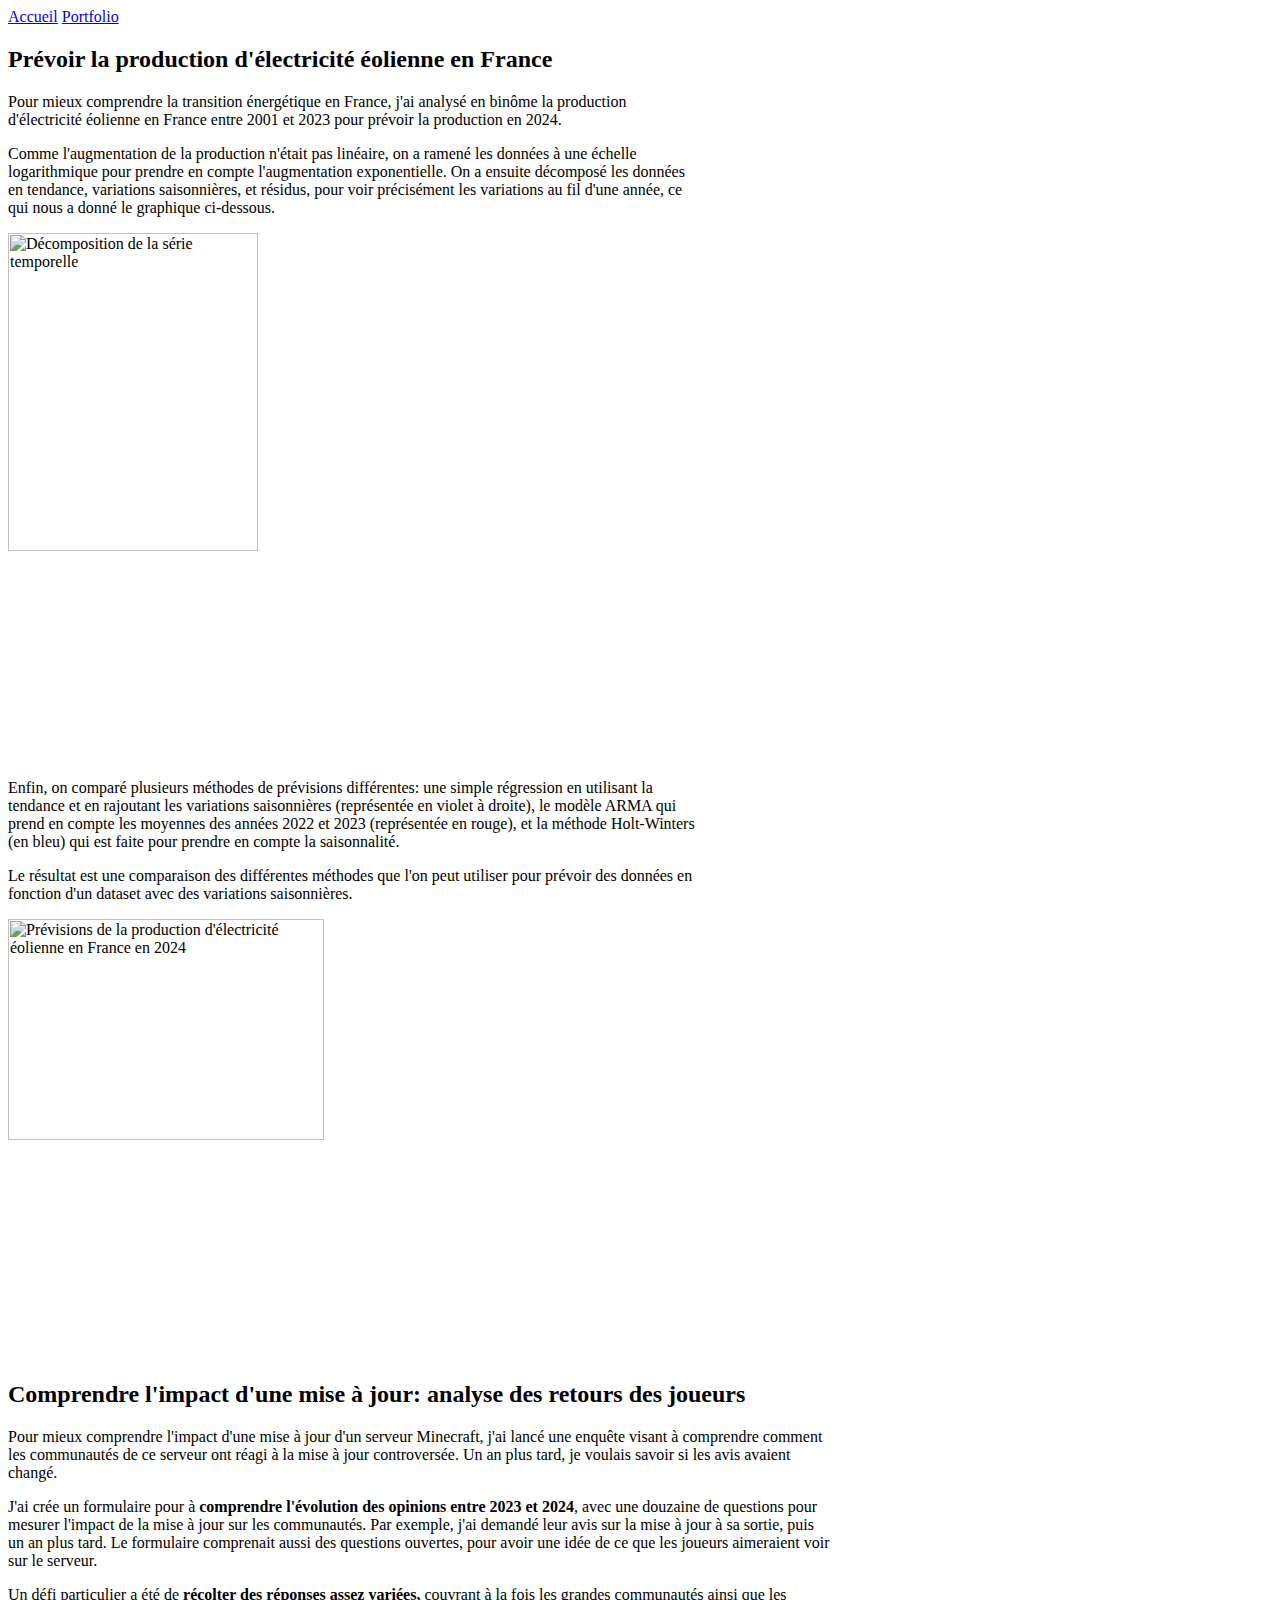
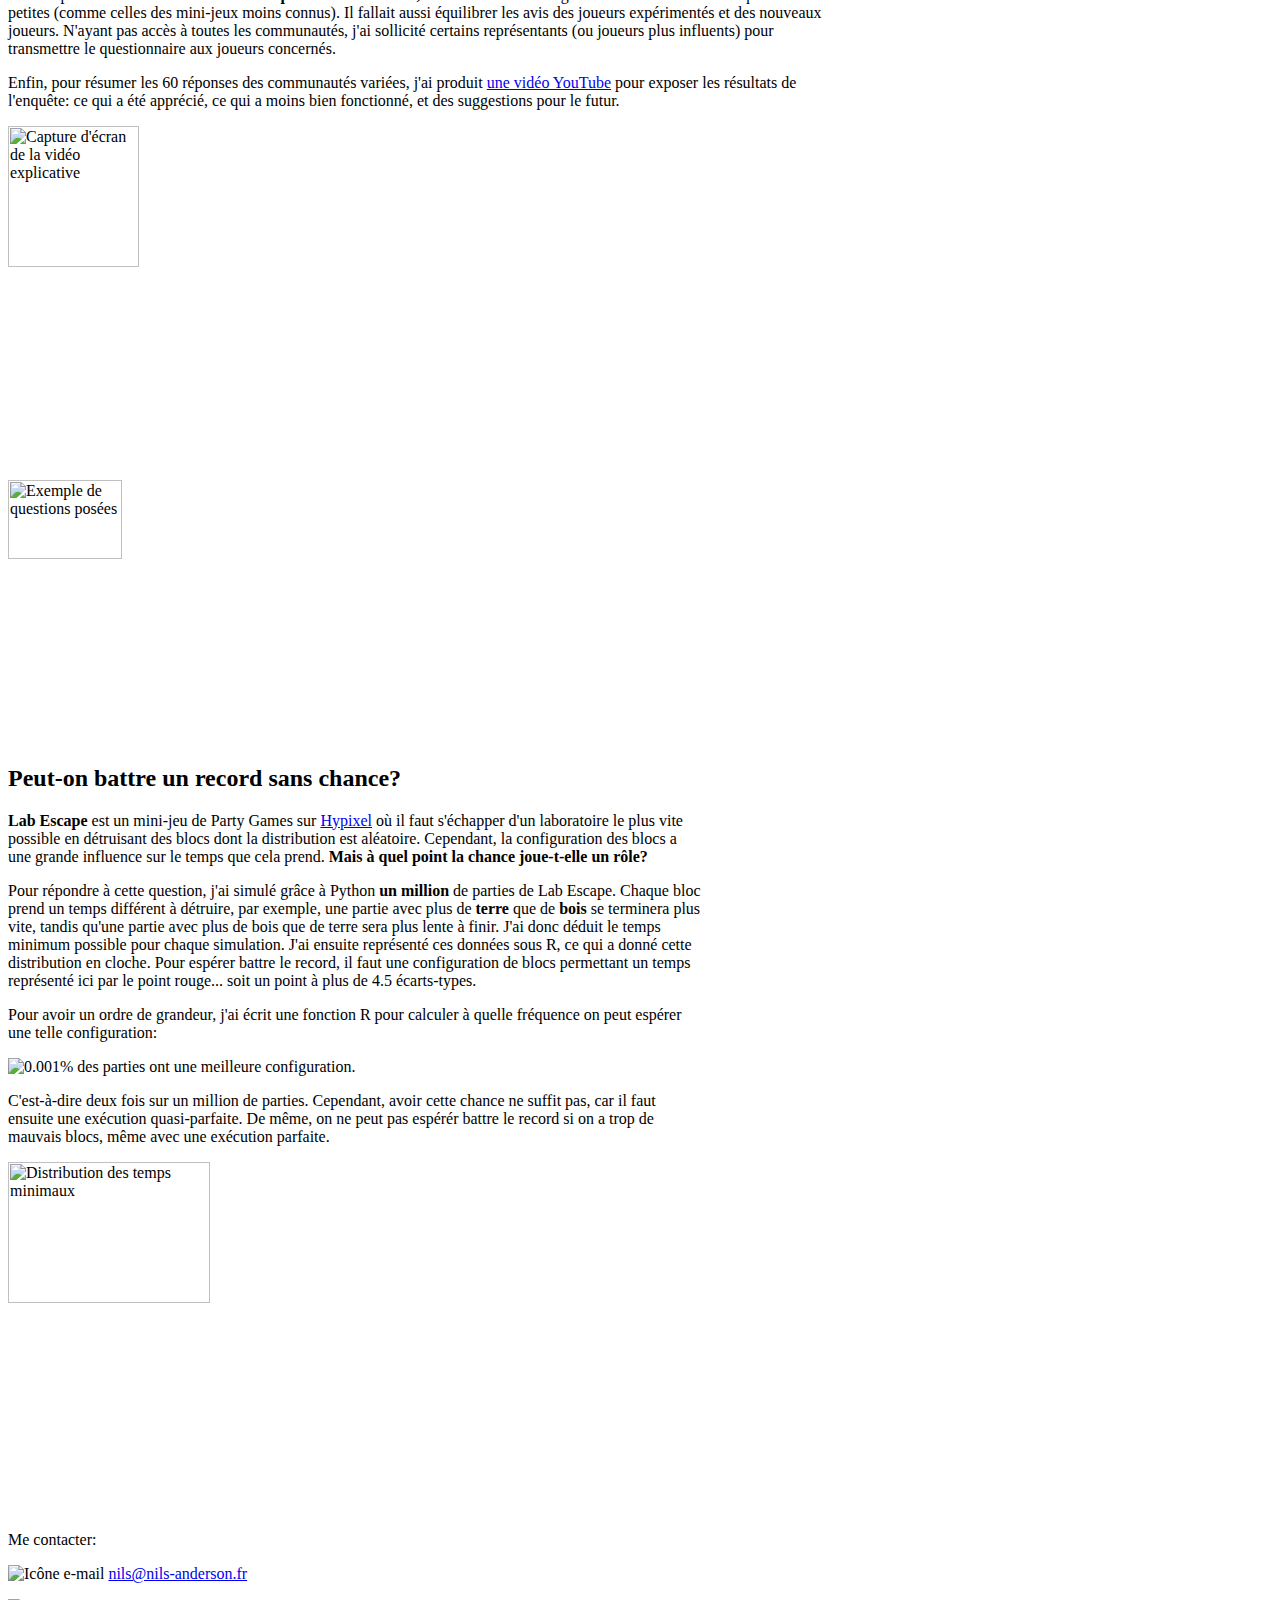
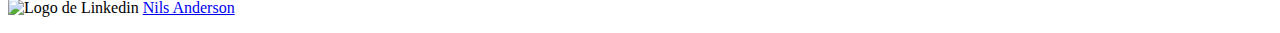
==== portfolio.html @ 3ac4723f "Added index.html and portfolio.html" ====
<html lang="fr">
<head>
    <meta charset="UTF-8">
    <meta name="viewport" content="width=device-width, initial-scale=1.0">
    <title>Portfolio - E-Portfolio</title>
    <link rel="stylesheet" type="text/css" href="style/styles.css">
</head>
<body>
    <nav>
        <a href="index.html">Accueil</a>
        <a href="portfolio.html" class="active">Portfolio</a>
    </nav>
    <section class="content">
        <h2>Prévoir la production d'électricité éolienne en France</h2>
        <div class="project">
            <div class="description" style="width:55%;">
                <p>Pour mieux comprendre la transition énergétique en France, j'ai analysé en binôme la production d'électricité éolienne en France entre 2001 et 2023 pour prévoir la production en 2024.</p>
                <p>Comme l'augmentation de la production n'était pas linéaire, on a ramené les données à une échelle logarithmique pour prendre en compte l'augmentation exponentielle. On a ensuite décomposé les données en tendance, variations saisonnières, et résidus, pour voir précisément les variations au fil d'une année, ce qui nous a donné le graphique ci-dessous.</p>
                <img src="images/Decomposition_serie_temporelle.png" alt="Décomposition de la série temporelle" style="width:60%;">
                <p>Enfin, on comparé plusieurs méthodes de prévisions différentes: une simple régression en utilisant la tendance et en rajoutant les variations saisonnières (représentée en violet à droite), le modèle ARMA qui prend en compte les moyennes des années 2022 et 2023 (représentée en rouge), et la méthode Holt-Winters (en bleu) qui est faite pour prendre en compte la saisonnalité.</p>
                <p>Le résultat est une comparaison des différentes méthodes que l'on peut utiliser pour prévoir des données en fonction d'un dataset avec des variations saisonnières.</p>
            </div>
            <img class="illustration" src="images/Previsions.png" alt="Prévisions de la production d'électricité éolienne en France en 2024" style="height:50%;">
        </div>
        <h2>Comprendre l'impact d'une mise à jour: analyse des retours des joueurs</h2>
        <div class="project">
            <div class="description" style="width:65%;">
                <p>Pour mieux comprendre l'impact d'une mise à jour d'un serveur Minecraft, j'ai lancé une enquête visant à comprendre comment les communautés de ce serveur ont réagi à la mise à jour controversée. Un an plus tard, je voulais savoir si les avis avaient changé.</p>
                <p>J'ai crée un formulaire pour à <b>comprendre l'évolution des opinions entre 2023 et 2024</b>, avec une douzaine de questions pour mesurer l'impact de la mise à jour sur les communautés. Par exemple, j'ai demandé leur avis sur la mise à jour à sa sortie, puis un an plus tard. Le formulaire comprenait aussi des questions ouvertes, pour avoir une idée de ce que les joueurs aimeraient voir sur le serveur.</p>
                <p>Un défi particulier a été de <b>récolter des réponses assez variées,</b> couvrant à la fois les grandes communautés ainsi que les petites (comme celles des mini-jeux moins connus). Il fallait aussi équilibrer les avis des joueurs expérimentés et des nouveaux joueurs. N'ayant pas accès à toutes les communautés, j'ai sollicité certains représentants (ou joueurs plus influents) pour transmettre le questionnaire aux joueurs concernés.</p>
                <p>Enfin, pour résumer les 60 réponses des communautés variées, j'ai produit <a href="https://www.youtube.com/watch?v=jr-VOTwC-LE" target="_blank">une vidéo YouTube</a> pour exposer les résultats de l'enquête: ce qui a été apprécié, ce qui a moins bien fonctionné, et des suggestions pour le futur.</p>
                <img src="images/UpdateVid.png" alt="Capture d'écran de la vidéo explicative" style="width:40%;">
            </div>
            <img class="illustration" style="width:30%;" src="images/ArcadeUpdateForm.png" alt="Exemple de questions posées">
        </div>
        <h2>Peut-on battre un record sans chance?</h2>
        <div class="project">
            <div class="description" style="width:55%;">
                <p><b>Lab Escape</b> est un mini-jeu de Party Games sur <a href="https://fr.wikipedia.org/wiki/Hypixel">Hypixel</a> où il faut s'échapper d'un laboratoire le plus vite possible en détruisant des blocs dont la distribution est aléatoire. Cependant, la configuration des blocs a une grande influence sur le temps que cela prend. <b>Mais à quel point la chance joue-t-elle un rôle?</b></p>
                <p>Pour répondre à cette question, j'ai simulé grâce à Python <b>un million</b> de parties de Lab Escape. Chaque bloc prend un temps différent à détruire, par exemple, une partie avec plus de <b>terre</b> que de <b>bois</b> se terminera plus vite, tandis qu'une partie avec plus de bois que de terre sera plus lente à finir. J'ai donc déduit le temps minimum possible pour chaque simulation. J'ai ensuite représenté ces données sous R, ce qui a donné cette distribution en cloche. Pour espérer battre le record, il faut une configuration de blocs permettant un temps représenté ici par le point rouge... soit un point à plus de 4.5 écarts-types.</p>
                <p>Pour avoir un ordre de grandeur, j'ai écrit une fonction R pour calculer à quelle fréquence on peut espérer une telle configuration:</p>
                <img src="images/TimesFasterThan.png" alt="0.001% des parties ont une meilleure configuration.">
                <p>C'est-à-dire deux fois sur un million de parties. Cependant, avoir cette chance ne suffit pas, car il faut ensuite une exécution quasi-parfaite. De même, on ne peut pas espérér battre le record si on a trop de mauvais blocs, même avec une exécution parfaite.</p>
            </div>
            <img class="illustration" style="width:40%;" src="images/DistributionLabEscape.png" alt="Distribution des temps minimaux">
        </div>
    </section>
    <footer>
        <p>Me contacter:</p>
        <p><img src="images/Email-logo.png" alt="Icône e-mail" class="icon"> <a href="mailto:nils@nils-anderson.fr">nils@nils-anderson.fr</a></p>
        <p><img src="images/Linkedin-logo.png" alt="Logo de Linkedin" class="icon"> <a href="https://www.linkedin.com/in/nils-anderson-115925306/" target="_blank">Nils Anderson</a></p>
    </footer>
</body>
</html>
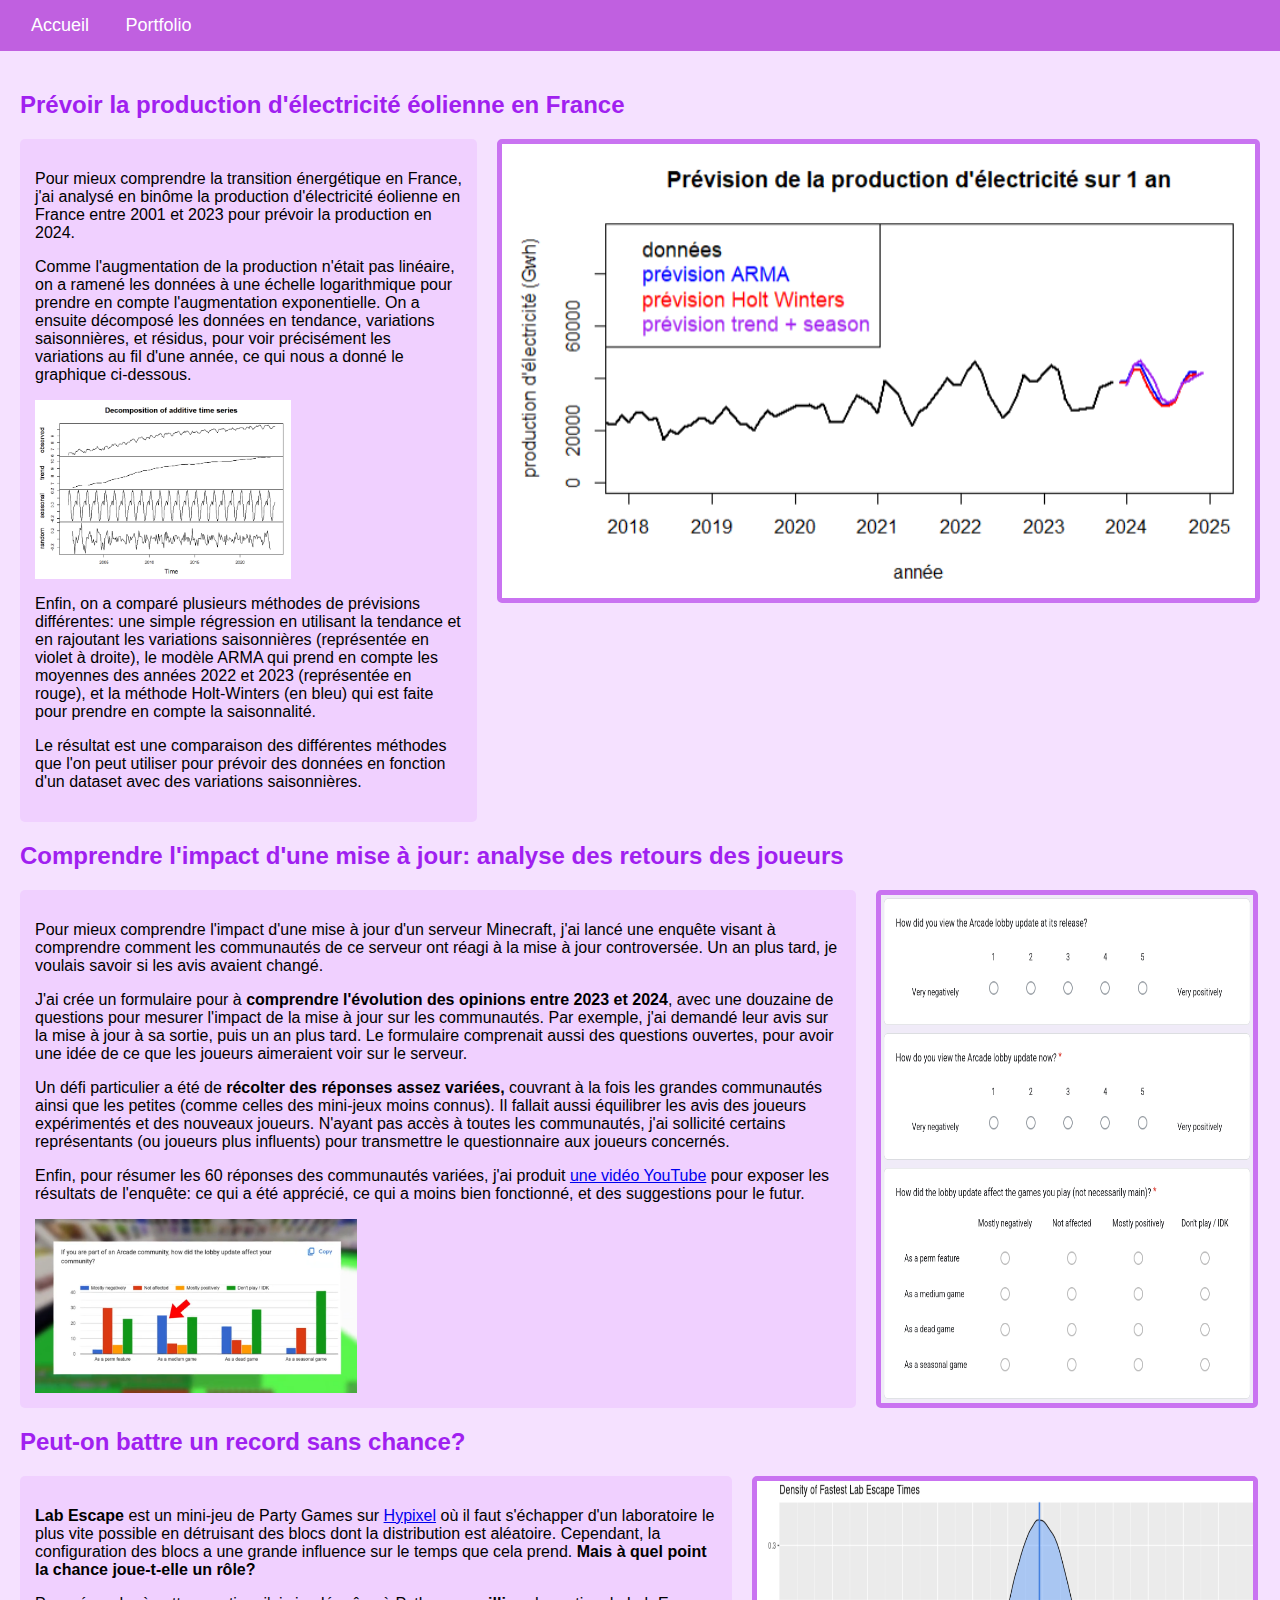
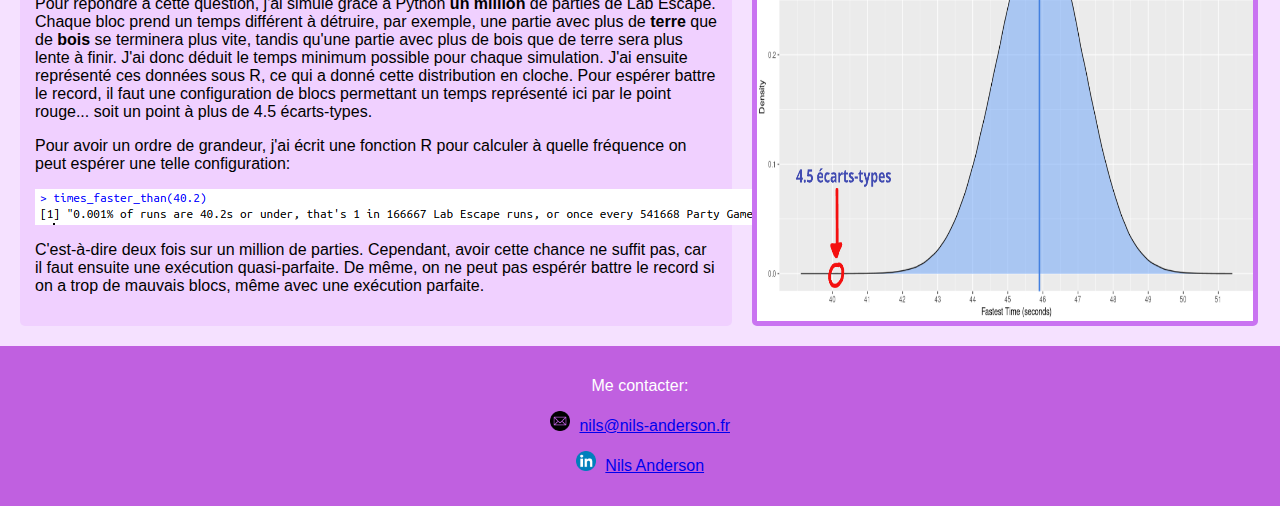
==== commit 89121dc7: "Faute d'orthographe" ====
--- a/portfolio.html
+++ b/portfolio.html
@@ -17,7 +17,7 @@
                 <p>Pour mieux comprendre la transition énergétique en France, j'ai analysé en binôme la production d'électricité éolienne en France entre 2001 et 2023 pour prévoir la production en 2024.</p>
                 <p>Comme l'augmentation de la production n'était pas linéaire, on a ramené les données à une échelle logarithmique pour prendre en compte l'augmentation exponentielle. On a ensuite décomposé les données en tendance, variations saisonnières, et résidus, pour voir précisément les variations au fil d'une année, ce qui nous a donné le graphique ci-dessous.</p>
                 <img src="images/Decomposition_serie_temporelle.png" alt="Décomposition de la série temporelle" style="width:60%;">
-                <p>Enfin, on comparé plusieurs méthodes de prévisions différentes: une simple régression en utilisant la tendance et en rajoutant les variations saisonnières (représentée en violet à droite), le modèle ARMA qui prend en compte les moyennes des années 2022 et 2023 (représentée en rouge), et la méthode Holt-Winters (en bleu) qui est faite pour prendre en compte la saisonnalité.</p>
+                <p>Enfin, on a comparé plusieurs méthodes de prévisions différentes: une simple régression en utilisant la tendance et en rajoutant les variations saisonnières (représentée en violet à droite), le modèle ARMA qui prend en compte les moyennes des années 2022 et 2023 (représentée en rouge), et la méthode Holt-Winters (en bleu) qui est faite pour prendre en compte la saisonnalité.</p>
                 <p>Le résultat est une comparaison des différentes méthodes que l'on peut utiliser pour prévoir des données en fonction d'un dataset avec des variations saisonnières.</p>
             </div>
             <img class="illustration" src="images/Previsions.png" alt="Prévisions de la production d'électricité éolienne en France en 2024" style="height:50%;">
@@ -51,4 +51,4 @@
         <p><img src="images/Linkedin-logo.png" alt="Logo de Linkedin" class="icon"> <a href="https://www.linkedin.com/in/nils-anderson-115925306/" target="_blank">Nils Anderson</a></p>
     </footer>
 </body>
-</html>+</html>
--- a/style/styles.css
+++ b/style/styles.css
@@ -0,0 +1,80 @@
+body {
+    font-family: Arial, sans-serif;
+    margin: 0;
+    padding: 0;
+    background-color: #f5e1ff;
+}
+
+nav { /* barre de navigation */
+    background-color: #c060e0;
+    padding: 15px;
+    text-align: left;
+}
+
+nav a {
+    color: white;
+    text-decoration: none;
+    font-size: 18px;
+    height: 100%;
+    padding: 14px 16px;
+}
+
+nav a:hover {
+    background-color: #af49d1;
+}
+
+.content {
+    padding: 20px;
+}
+
+h1 {
+    font-size: xx-large;
+}
+
+h2 {
+    color: #a020f0;
+}
+
+.box { /* div */
+    background-color: #f0d0ff;
+    padding: 15px;
+    border-radius: 5px;
+    margin-bottom: 20px;
+}
+
+footer {
+    background-color: #c060e0;
+    padding: 15px;
+    text-align: center;
+    color: white;
+}
+
+.icon { /* mini-icônes à la place des listes */
+    width: 20px;
+    margin-right: 5px; /* petit espace pour donner un espace entre l'icône et le texte à côté */
+}
+
+.competences { /* ul */
+    list-style-type: none; /* Enlève les puces par défaut */
+}
+
+.competences li {
+    display: flex;
+    align-items: center;
+}
+
+.project, #about-me { /* Div pour chaque projet et div pour la section "à propos de moi" */
+    display: flex;
+}
+
+.description { /* Div pour la description de chaque projet */
+    background-color: #f0d0ff;
+    padding: 15px;
+    border-radius: 5px;
+    margin: 0 20px 0 0;
+}
+
+.illustration {
+    border: 5px solid #c973f1;
+    border-radius: 5px;
+}
